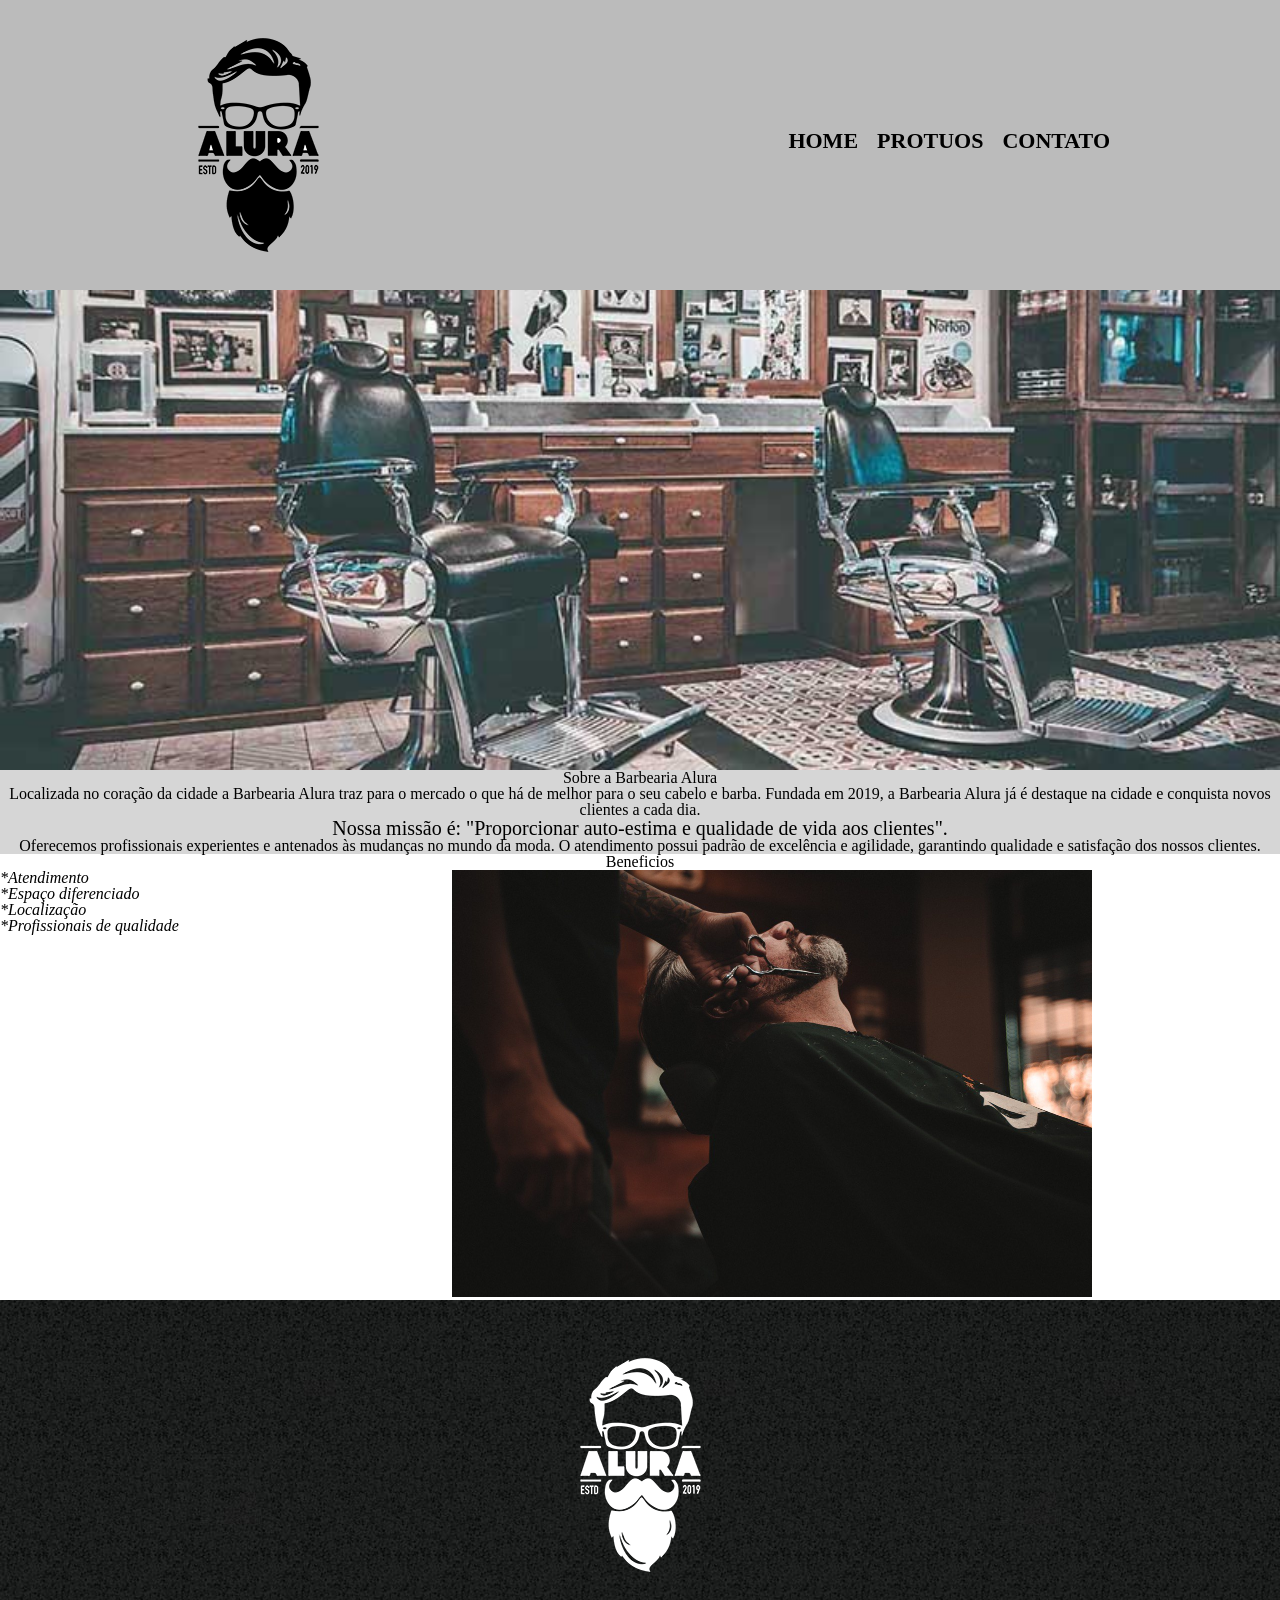
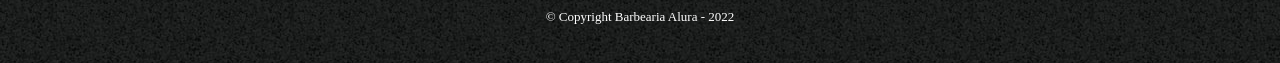
==== index.html @ bc146b8e "adding header" ====
<DOCTYPE html>
  <html lang="pt-br">
    <head>
      <meta charset="UTF-8" />
      <title>Barbearia Alura</title>
      <link rel="stylesheet" href="reset.css" />
      <link rel="stylesheet" href="style-home.css" />
    </head>

    <body>
      <header>
        <div class="caixa">
          <h1>
            <img alt="Logo da Barbearia Alura" src="logo.png" />
          </h1>
          <nav>
            <div class="menu">
              <ul>
                <li><a href="index.html">Home</a></li>
                <li><a href="produtos.html">Protuos</a></li>
                <li><a href="contato.html">Contato</a></li>
              </ul>
            </div>
          </nav>
        </div>
      </header>
      <img id="banner" src="banner.jpg" />
      <div class="principal">
        <h2 class="titulo-centralizado">Sobre a Barbearia Alura</h2>
        <p>
          Localizada no coração da cidade a
          <strong>Barbearia Alura</strong> traz para o mercado o que há de
          melhor para o seu cabelo e barba. Fundada em 2019, a Barbearia Alura
          já é destaque na cidade e conquista novos clientes a cada dia.
        </p>

        <p id="missao">
          <em
            >Nossa missão é:
            <strong
              >"Proporcionar auto-estima e qualidade de vida aos
              clientes"</strong
            >.</em
          >
        </p>

        <p>
          Oferecemos profissionais experientes e antenados às mudanças no mundo
          da moda. O atendimento possui padrão de excelência e agilidade,
          garantindo qualidade e satisfação dos nossos clientes.
        </p>
      </div>
      <div class="beneficios">
        <h3 class="titulo-centralizado">Beneficios</h3>
        <ul>
          <li class="itens">*Atendimento</li>
          <li class="itens">*Espaço diferenciado</li>
          <li class="itens">*Localização</li>
          <li class="itens">*Profissionais de qualidade</li>
        </ul>
        <img src="beneficios.jpg" class="imagembeneficios" />
      </div>
      <footer>
        <img src="logo-branco.png" alt="Logo da Barbearia Alura" />
        <p class="copyright">&copy; Copyright Barbearia Alura - 2022</p>
      </footer>
    </body>
  </html></DOCTYPE
>
---- style-home.css ----
header{
  background-color: #bbbbbb;
  padding: 20px 0;
}
.caixa{
  position: relative;
  width:940px;
  margin:0 auto;
}

 nav{
  position: absolute;
  top:110px;
  right:0;
}
nav li{
  display: inline;
  margin: 0 0 0 15px;
 }
nav a {
  text-transform: uppercase;
  color: #000000;
  font-weight: bold;
  font-size:22px;
  text-decoration: none;

 }
 header nav a:hover{
  color: #c78c19;
  text-decoration: underline;
 }
#banner{
  width: 100% ;
}
.principal{
  background-color: #cccccccc;

}
.titulo-principal{
  padding-left: 20px;
}
.titulo-centralizado{
  text-align: center

}
p {

  text-align: center
}
#missao{
  font-size: 20px;
}
.itens{
  font-style: italic;
}
.beneficios{
  background-color: #ffffff;
}
h2{
  text-align: center;
}

.beneficios ul{
  display:inline-block;
  vertical-align: top;
  width: 20%;
  margin-right: 15%;
}
img.imagembeneficios{
  width: 50vw;
}
footer{
  text-align: center;
  background:url(bg.jpg);
  padding: 40px 0;
 }
 .copyright{
  color:#ffffff;
  font-size: 13px;
  margin-top:20px;
 }
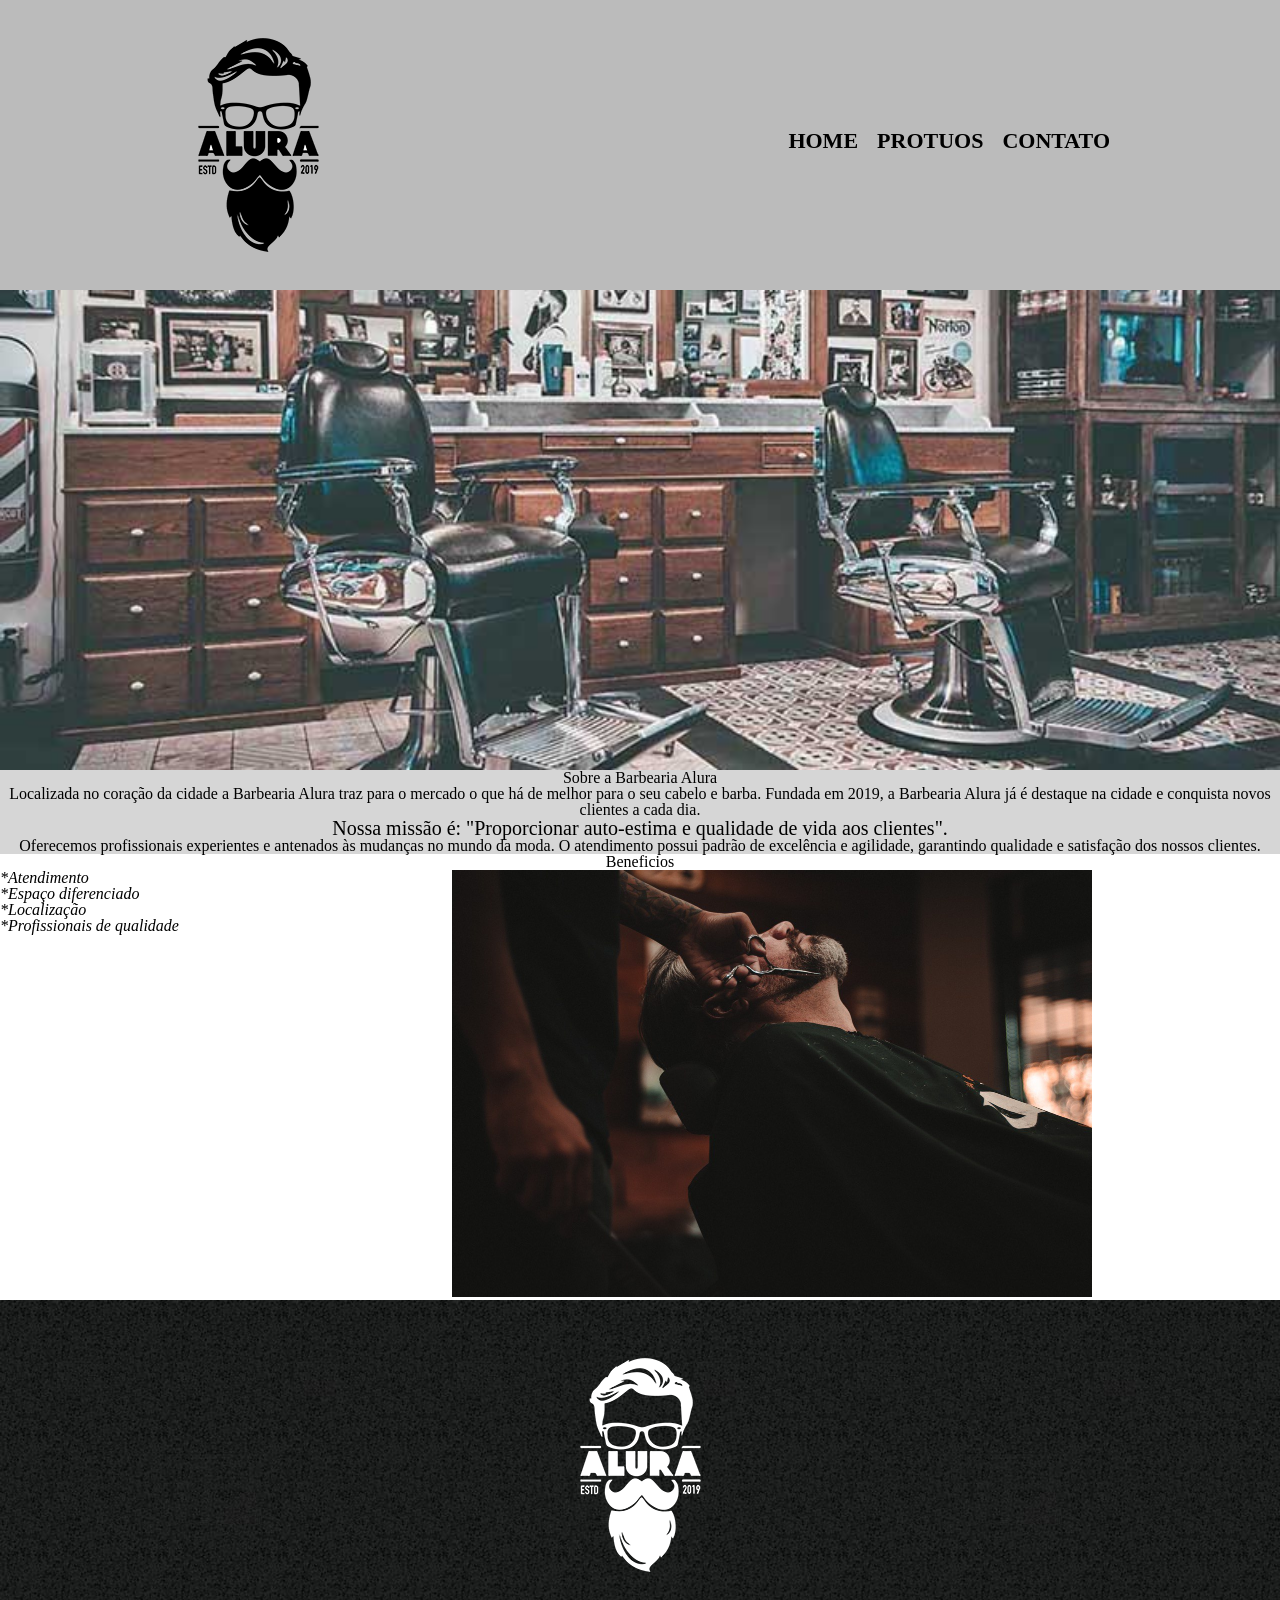
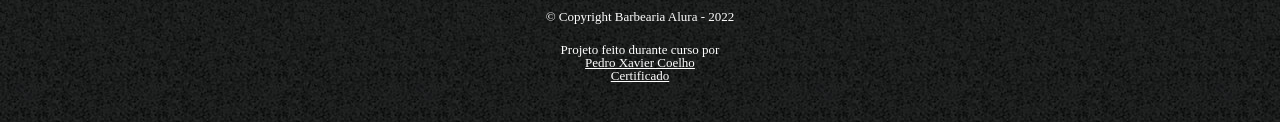
==== commit 9cabb4dc: "copyright" ====
--- a/index.html
+++ b/index.html
@@ -63,6 +63,17 @@
       <footer>
         <img src="logo-branco.png" alt="Logo da Barbearia Alura" />
         <p class="copyright">&copy; Copyright Barbearia Alura - 2022</p>
+        <p class="copyright">Projeto feito durante curso por</p>
+        <a class="copyright" href="https://github.com/pedroxc">
+          Pedro Xavier Coelho</a
+        >
+        <br />
+        <a
+          class="copyright"
+          href="https://cursos.alura.com.br/certificate/pedroxaviercoelho/html5-css3-formularios-tabelas"
+        >
+          Certificado</a
+        >
       </footer>
     </body>
   </html></DOCTYPE
--- a/style-home.css
+++ b/style-home.css
@@ -78,4 +78,8 @@
   color:#ffffff;
   font-size: 13px;
   margin-top:20px;
+ }
+ .copyright a {
+  display: inline;
+  color:#ffff;
  }
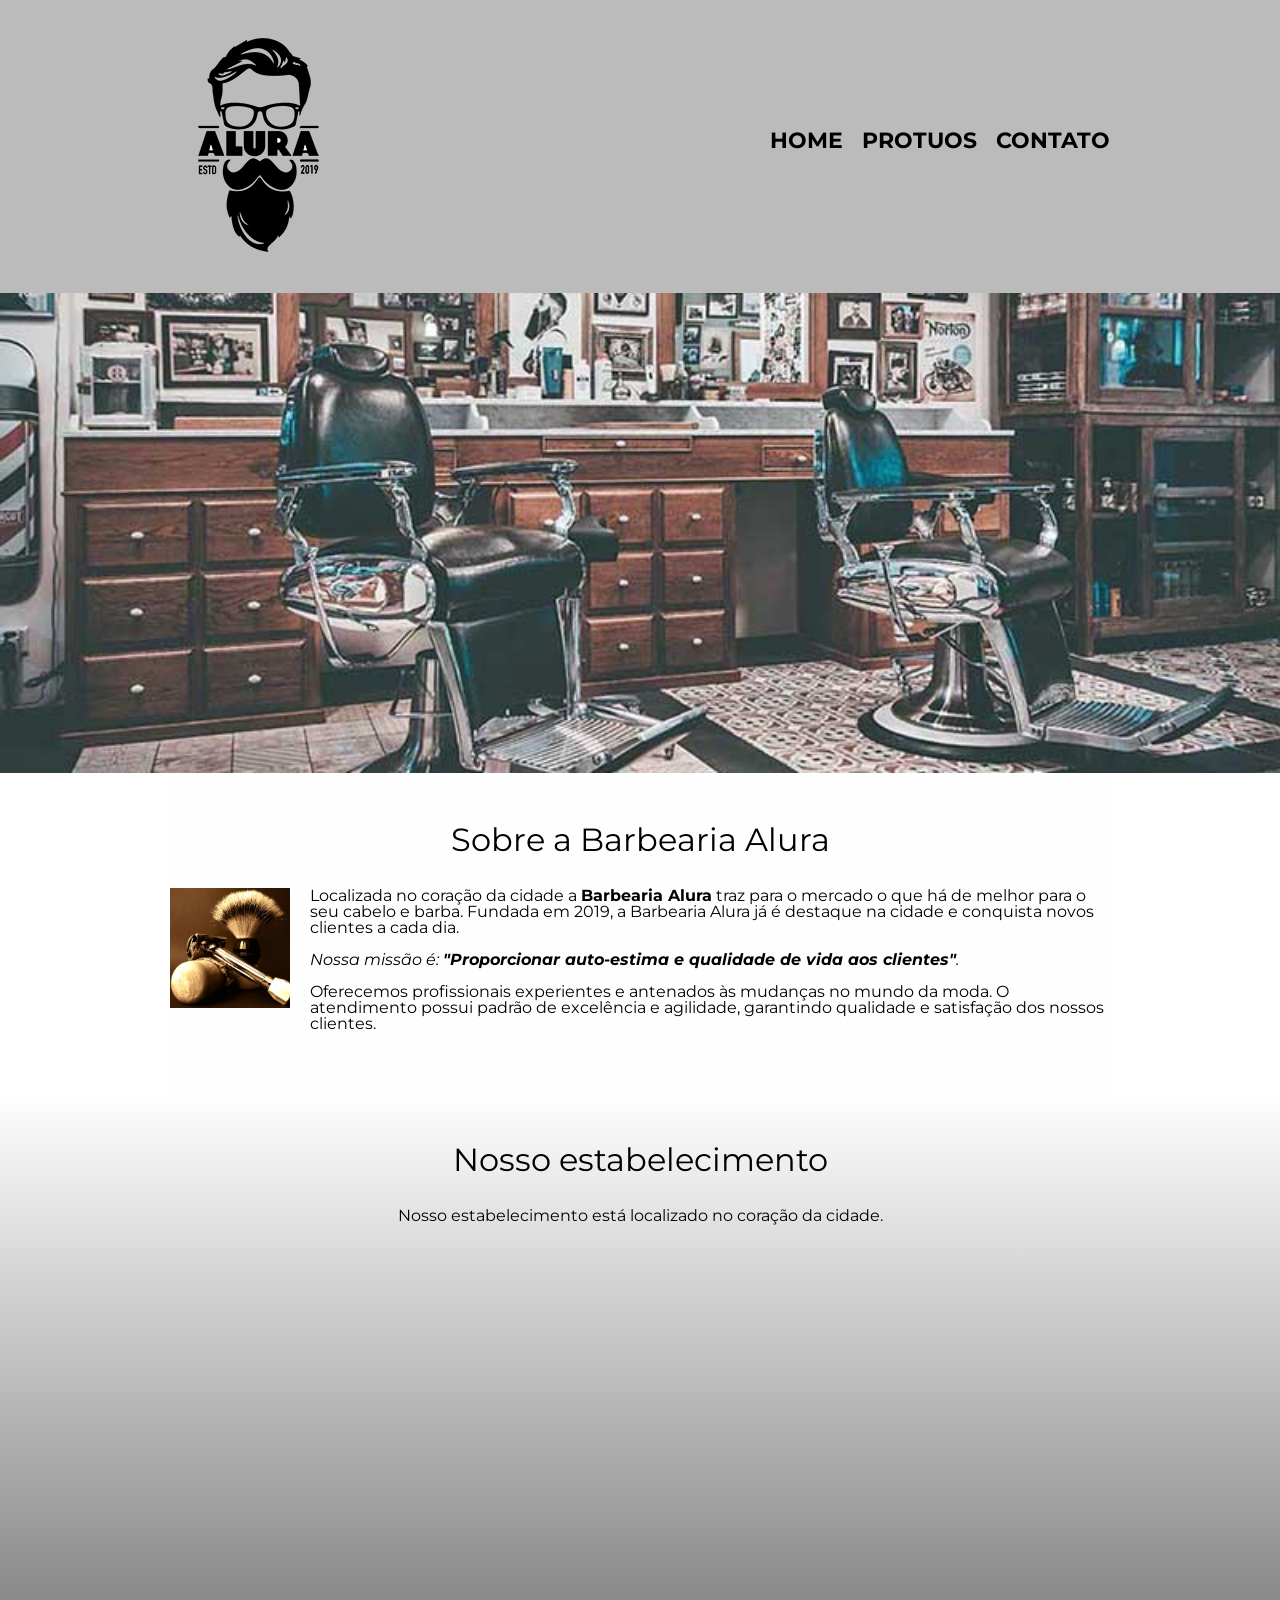
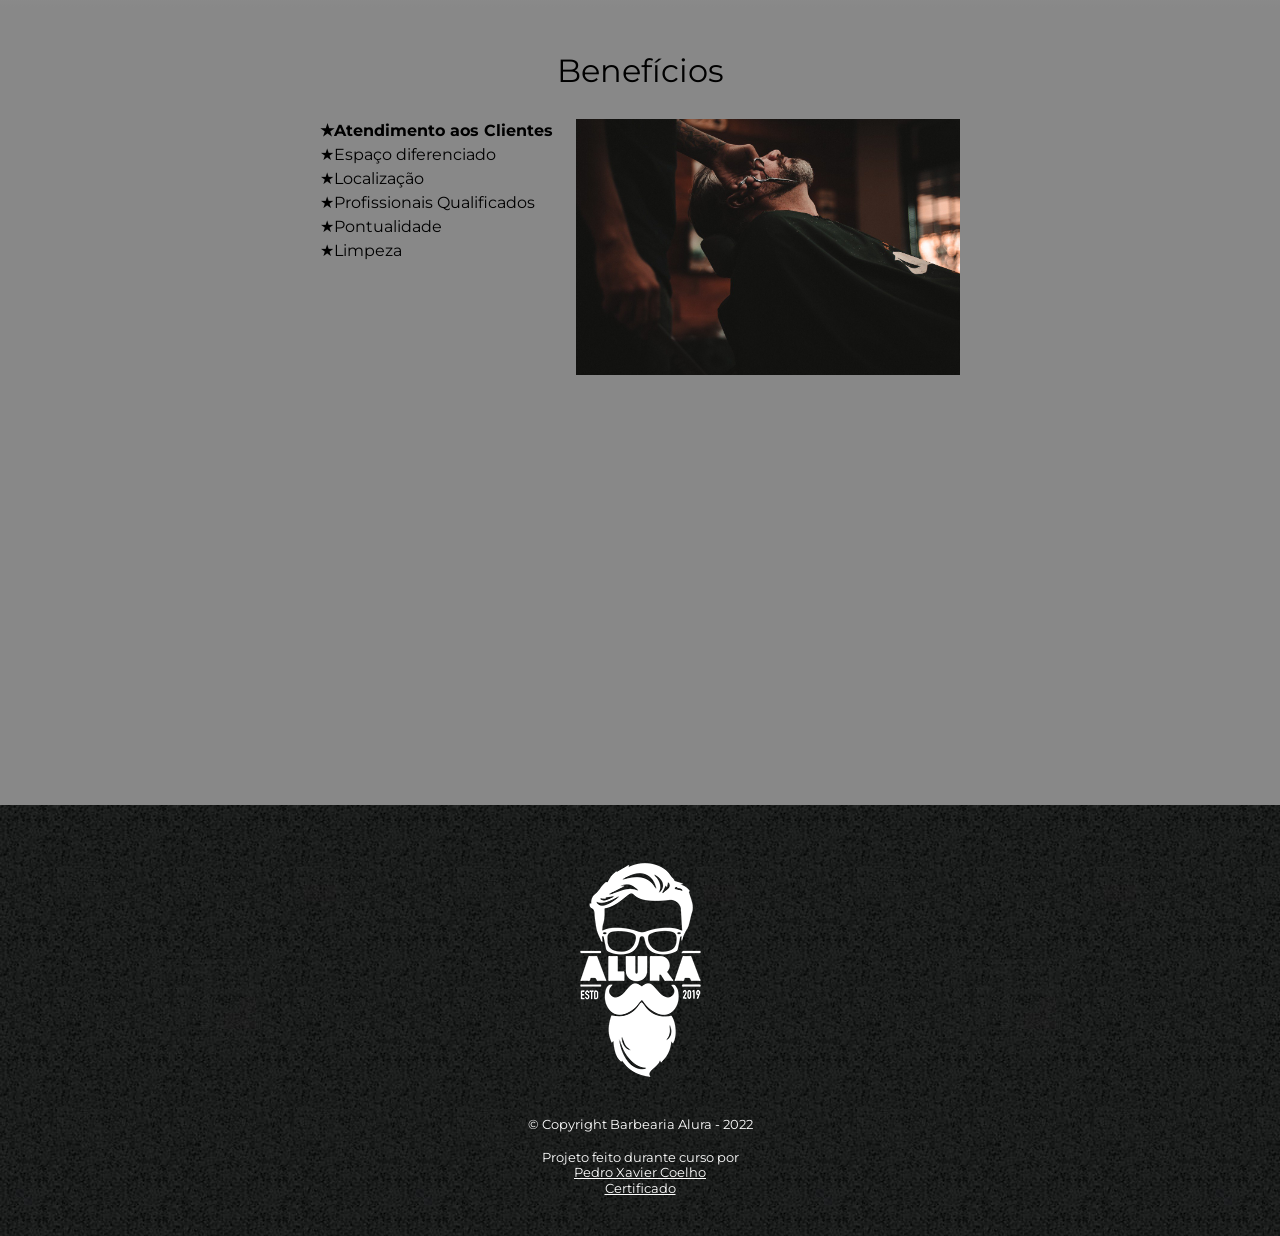
==== commit e2275200: "middle of 4 class" ====
--- a/index.html
+++ b/index.html
@@ -1,32 +1,43 @@
-<DOCTYPE html>
-  <html lang="pt-br">
-    <head>
-      <meta charset="UTF-8" />
-      <title>Barbearia Alura</title>
-      <link rel="stylesheet" href="reset.css" />
-      <link rel="stylesheet" href="style-home.css" />
-    </head>
+<!DOCTYPE html>
+<html lang="pt-br">
+  <head>
+    <meta charset="UTF-8" />
+    <title>Barbearia Alura</title>
+    <link rel="stylesheet" href="reset.css" />
+    <link rel="stylesheet" href="style.css" />
+    <link rel="preconnect" href="https://fonts.googleapis.com" />
+    <link rel="preconnect" href="https://fonts.gstatic.com" crossorigin />
+    <link
+      href="https://fonts.googleapis.com/css2?family=Montserrat&display=swap"
+      rel="stylesheet"
+    />
+  </head>
 
-    <body>
-      <header>
-        <div class="caixa">
-          <h1>
-            <img alt="Logo da Barbearia Alura" src="logo.png" />
-          </h1>
-          <nav>
-            <div class="menu">
-              <ul>
-                <li><a href="index.html">Home</a></li>
-                <li><a href="produtos.html">Protuos</a></li>
-                <li><a href="contato.html">Contato</a></li>
-              </ul>
-            </div>
-          </nav>
-        </div>
-      </header>
-      <img id="banner" src="banner.jpg" />
-      <div class="principal">
-        <h2 class="titulo-centralizado">Sobre a Barbearia Alura</h2>
+  <body>
+    <header>
+      <div class="caixa">
+        <h1>
+          <img src="logo.png" />
+        </h1>
+        <nav>
+          <ul>
+            <li><a href="index.html">Home</a></li>
+            <li><a href="produtos.html">Protuos</a></li>
+            <li><a href="contato.html">Contato</a></li>
+          </ul>
+        </nav>
+      </div>
+    </header>
+    <img class="banner" src="banner.jpg" />
+    <main>
+      <section class="principal">
+        <h2 class="titulo-principal">Sobre a Barbearia Alura</h2>
+        <img
+          class="utensilios"
+          src="utensilios.jpg"
+          alt="Utensilios de um barbeiro"
+        />
+
         <p>
           Localizada no coração da cidade a
           <strong>Barbearia Alura</strong> traz para o mercado o que há de
@@ -49,32 +60,63 @@
           da moda. O atendimento possui padrão de excelência e agilidade,
           garantindo qualidade e satisfação dos nossos clientes.
         </p>
-      </div>
-      <div class="beneficios">
-        <h3 class="titulo-centralizado">Beneficios</h3>
-        <ul>
-          <li class="itens">*Atendimento</li>
-          <li class="itens">*Espaço diferenciado</li>
-          <li class="itens">*Localização</li>
-          <li class="itens">*Profissionais de qualidade</li>
-        </ul>
-        <img src="beneficios.jpg" class="imagembeneficios" />
-      </div>
-      <footer>
-        <img src="logo-branco.png" alt="Logo da Barbearia Alura" />
-        <p class="copyright">&copy; Copyright Barbearia Alura - 2022</p>
-        <p class="copyright">Projeto feito durante curso por</p>
-        <a class="copyright" href="https://github.com/pedroxc">
-          Pedro Xavier Coelho</a
-        >
-        <br />
-        <a
-          class="copyright"
-          href="https://cursos.alura.com.br/certificate/pedroxaviercoelho/html5-css3-formularios-tabelas"
-        >
-          Certificado</a
-        >
-      </footer>
-    </body>
-  </html></DOCTYPE
->
+      </section>
+      <section class="mapa">
+        <h3 class="titulo-principal">Nosso estabelecimento</h3>
+        <p>Nosso estabelecimento está localizado no coração da cidade.</p>
+        <div class="mapa-conteudo">
+          <iframe
+            src="https://www.google.com/maps/embed?pb=!1m18!1m12!1m3!1d3657.1066935121075!2d-46.65390548564035!3d-23.564611267596092!2m3!1f0!2f0!3f0!3m2!1i1024!2i768!4f13.1!3m3!1m2!1s0x94ce59541c6c79c3%3A0x36b90a85f0f8cb33!2sGrupo%20Alura!5e0!3m2!1spt-BR!2sbr!4v1665773962323!5m2!1spt-BR!2sbr"
+            width="100%"
+            height="300"
+            style="border: 0"
+            allowfullscreen=""
+            loading="lazy"
+            referrerpolicy="no-referrer-when-downgrade"
+          ></iframe>
+        </div>
+      </section>
+
+      <section class="beneficios">
+        <h3 class="titulo-principal">Benefícios</h3>
+        <div class="conteudo-beneficios">
+          <ul class="lista-beneficios" style="display: inline-block">
+            <li class="itens">Atendimento aos Clientes</li>
+            <li class="itens">Espaço diferenciado</li>
+            <li class="itens">Localização</li>
+            <li class="itens">Profissionais Qualificados</li>
+            <li class="itens">Pontualidade</li>
+            <li class="itens">Limpeza</li>
+          </ul>
+          <img src="beneficios.jpg" class="imagem-beneficios" />
+        </div>
+        <div class="video">
+          <iframe
+            width="560"
+            height="315"
+            src="https://www.youtube.com/embed/wcVVXUV0YUY"
+            title="YouTube video player"
+            frameborder="0"
+            allow="accelerometer; autoplay; clipboard-write; encrypted-media; gyroscope; picture-in-picture"
+            allowfullscreen
+          ></iframe>
+        </div>
+      </section>
+    </main>
+    <footer>
+      <img src="logo-branco.png" />
+      <p class="copyright">&copy; Copyright Barbearia Alura - 2022</p>
+      <p class="copyright">Projeto feito durante curso por</p>
+      <a class="copyright" href="https://github.com/pedroxc">
+        Pedro Xavier Coelho</a
+      >
+      <br />
+      <a
+        class="copyright"
+        href="https://cursos.alura.com.br/certificate/pedroxaviercoelho/html5-css3-formularios-tabelas"
+      >
+        Certificado</a
+      >
+    </footer>
+  </body>
+</html>
--- a/style.css
+++ b/style.css
@@ -0,0 +1,220 @@
+body{
+  font-family: 'Montserrat', sans-serif;
+}
+header{
+  background-color: #bbbbbb;
+  padding: 20px 0;
+}
+.caixa{
+  position: relative;
+  width:940px;
+  margin:0 auto;
+}
+nav{
+  position: absolute;
+  top:110px;
+  right:0;
+}
+nav li{
+  display: inline;
+  margin: 0 0 0 15px;
+ }
+ nav a {
+  text-transform: uppercase;
+  color: #000000;
+  font-weight: bold;
+  font-size:22px;
+  text-decoration: none;
+
+ }
+ nav a:hover{
+  color: #c78c19;
+  text-decoration: underline;
+ }
+ .produtos{
+  width: 940px;
+  margin:0 auto;
+  padding: 50px 0;
+ }
+ .produtos li{
+  display: inline-block;
+  text-align: center;
+  width: 30%;
+  vertical-align: top;
+  margin: 0 1.5%;
+  padding: 30px 20px;
+  box-sizing: border-box;
+  border: 2px solid #000000;
+  border-radius: 10px;
+ }
+ .produtos li:hover{
+  border-color:#c78c19;
+ }
+ .produtos li:active{
+  border-color:#088c19;
+ }
+ .produtos li:hover h2{
+  font-size: 23px;
+}
+ .produtos h2{
+  font-size: 30px;
+  font-weight: bold;
+ }
+ .produto-descricao{
+  font-size: 18px;
+ }
+ .produto-preco{
+  font-size: 22px;
+  font-weight: bold;
+  margin-top: 10px
+ }
+ 
+ footer{
+  text-align: center;
+  background:url(bg.jpg);
+  padding: 40px 0;
+ }
+ .copyright{
+  color:#ffffff;
+  font-size: 13px;
+  margin-top:20px;
+ }
+ .copyright{
+  color:#ffffff;
+  font-size: 13px;
+  margin-top:20px;
+ }
+ .copyright a {
+  display: inline;
+  color:#ffff;
+ }
+
+ main{
+  
+ }
+
+ form{
+  margin:40px 0;
+ }
+
+ form label,form legend{
+  display: block;
+  font-size: 20px;
+  margin-bottom: 10px;
+ }
+ .input-padrao{
+  display: block;
+  margin-bottom: 20px; 
+  padding: 10px 25px;
+  width: 50%;
+
+ }
+ .checkbox{
+  margin:20px 0;
+ }
+.enviar{
+  width: 40%;
+  padding: 15px 0;
+  background-color: orange;
+  color:white;
+  font-size:18px ;
+  font-weight: bold;
+  border:none;
+  border-radius: 8px;
+  transition:1s all;
+  cursor:pointer;
+}
+.enviar:hover{
+  background-color: greenyellow;
+  transform:scale(1.2);
+}
+table{
+  margin: 20px 0 40px;
+}
+thead{
+  background-color: #555555;
+  color:white;
+  font-weight: bold;
+}
+th,td{
+ border:1px solid black; 
+ padding: 8px 15px;
+}
+.banner{
+  width: 100%;
+}
+.titulo-principal{
+  text-align: center;
+  font-size: 2em;
+  margin:0 0 1em;
+  clear:left;
+
+}
+.principal{
+  padding:3em 0;
+  background-color: #fefefe;
+  width:940px;
+  margin:0 auto;
+}
+.principal p {
+  margin: 0 0 1em;
+}
+.principal strong{
+  font-weight: bold;
+}
+.principal em{
+  font-style: italic;
+}
+.conteudo-beneficios{
+  width: 640px;
+  margin: 0 auto;
+  display: flex;
+
+}
+.mapa{
+  padding: 3rem 0;
+ background:linear-gradient(#fefefe,#888888);
+}
+.mapa-conteudo{
+  width:940px;
+  margin:0 auto;
+  
+}
+.mapa p{
+  margin:0 0 2em;
+  text-align: center;
+  
+}
+
+.beneficios{
+  padding: 3em 0;
+  background-color: #888888;
+  
+}
+.lista-beneficios{
+  width: 40%;  
+}
+.itens{
+  line-height: 1.5;
+}
+.itens:before{
+  content: '★';
+}
+.itens:first-child{
+  font-weight: bold;
+}
+
+.imagem-beneficios{
+  width: 60%;
+}
+.utensilios{
+  width: 120px;
+  float: left;
+  margin: 0 20px 20px 0;
+}
+
+.video{
+  width: 560px;
+  margin:2em auto;
+}
+ 
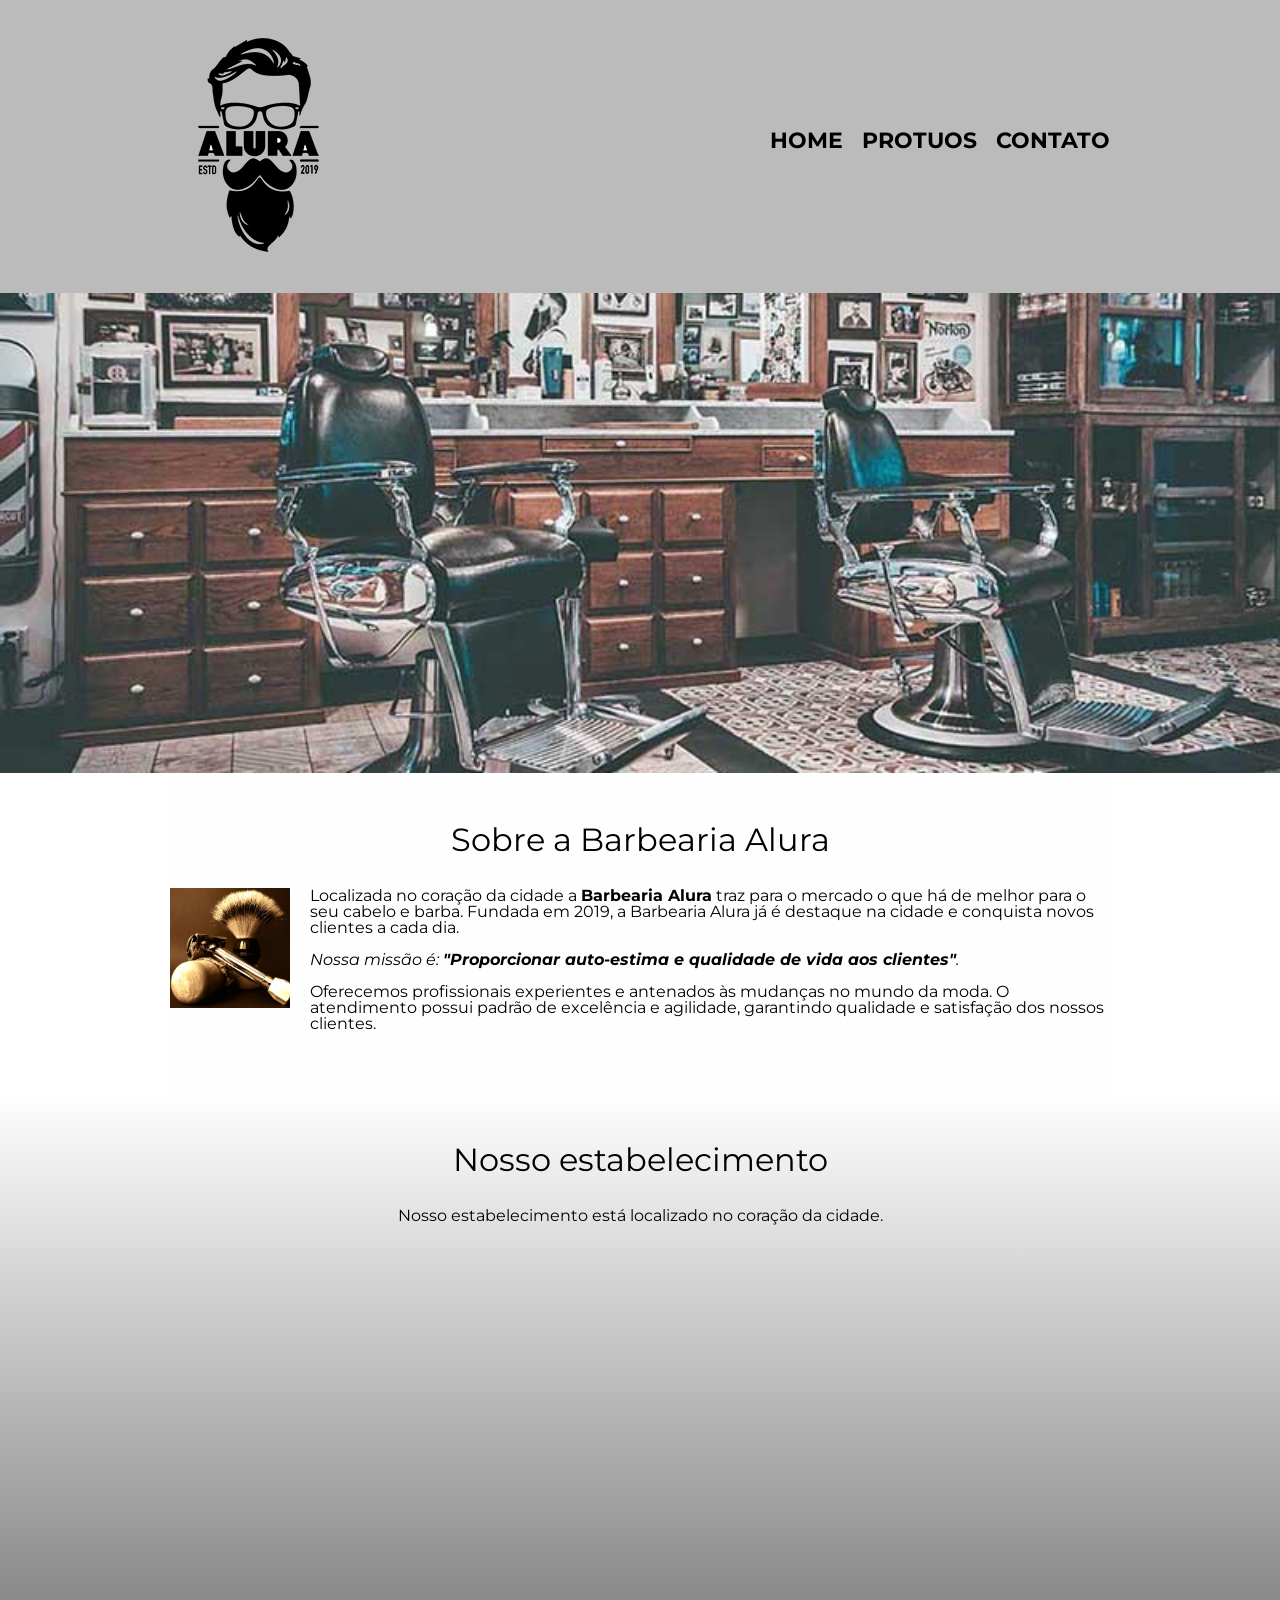
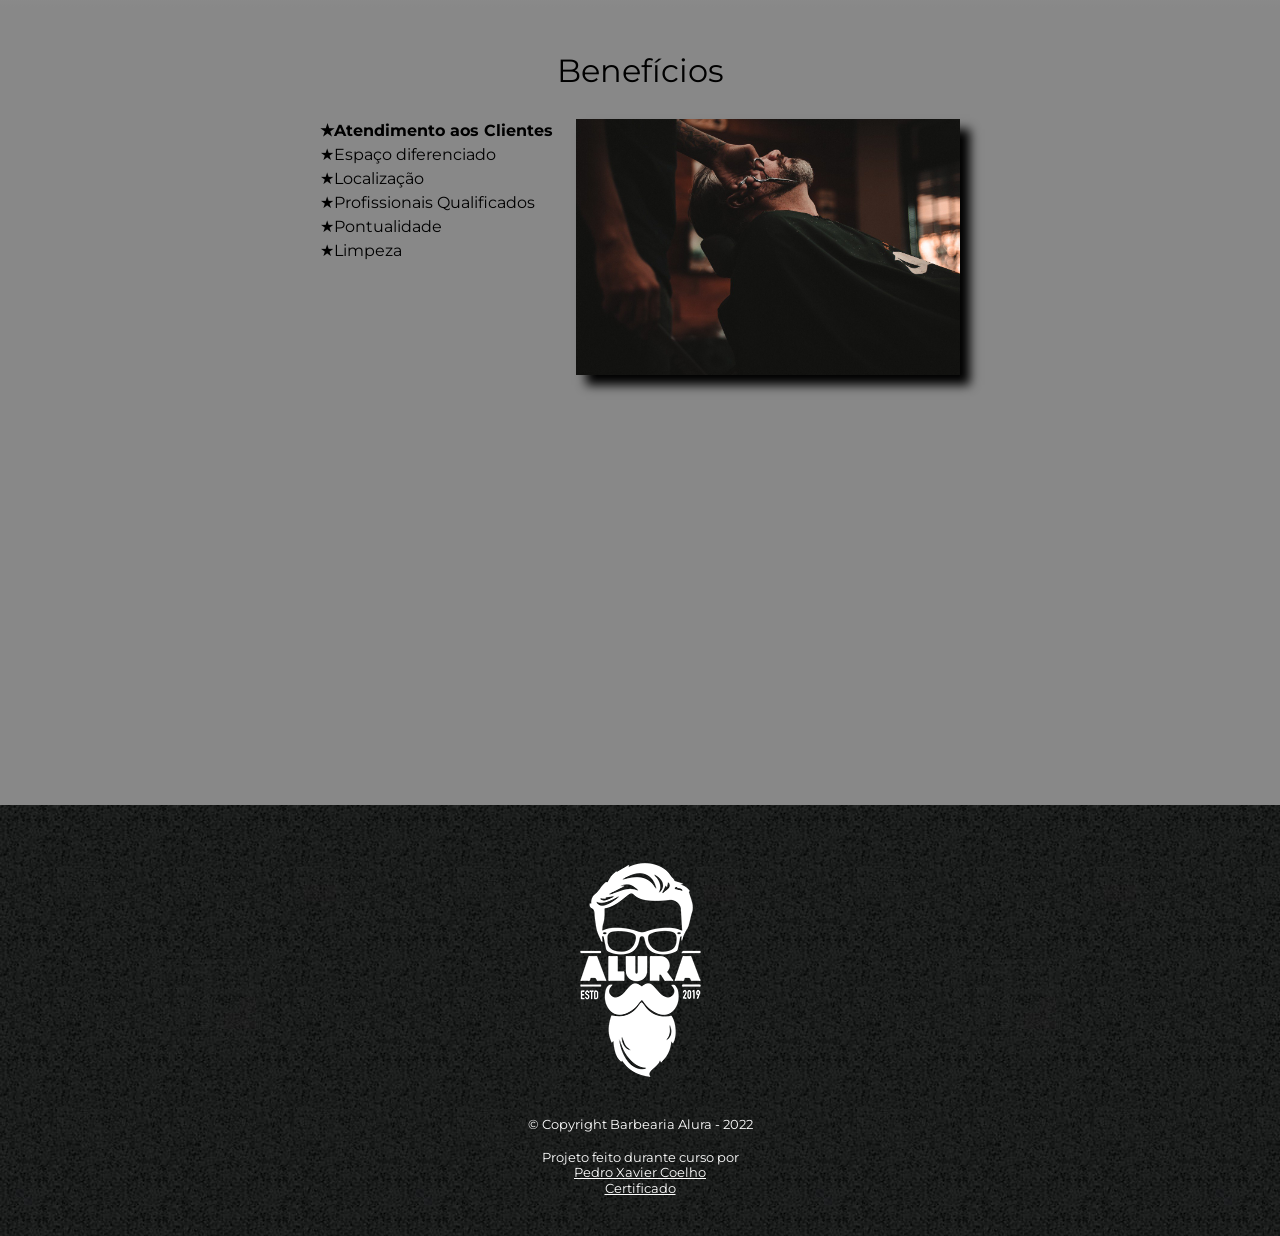
==== commit 503dfbc6: "finishing course" ====
--- a/index.html
+++ b/index.html
@@ -2,6 +2,7 @@
 <html lang="pt-br">
   <head>
     <meta charset="UTF-8" />
+    <meta name="viewport" content="width=device-width" />
     <title>Barbearia Alura</title>
     <link rel="stylesheet" href="reset.css" />
     <link rel="stylesheet" href="style.css" />
@@ -92,7 +93,7 @@
         </div>
         <div class="video">
           <iframe
-            width="560"
+            width="100%"
             height="315"
             src="https://www.youtube.com/embed/wcVVXUV0YUY"
             title="YouTube video player"
--- a/style.css
+++ b/style.css
@@ -206,6 +206,12 @@
 
 .imagem-beneficios{
   width: 60%;
+  opacity: 1;
+  transition: 400ms;
+  box-shadow: 10px 10px 10px #000000;
+}
+.imagem-beneficios:hover{
+  opacity: 0.3;
 }
 .utensilios{
   width: 120px;
@@ -217,4 +223,19 @@
   width: 560px;
   margin:2em auto;
 }
- 
+@media screen and (max-width:480px) {
+  .caixa,.principal,.conteudo-beneficios,.mapa-conteudo,.video{
+    width: auto;
+  }
+  h1{
+    text-align: center;
+  }
+  nav{
+    position: static;
+  }
+  .lista-beneficios,.imagem-beneficios{
+    width: 100%;
+  }
+
+  
+}
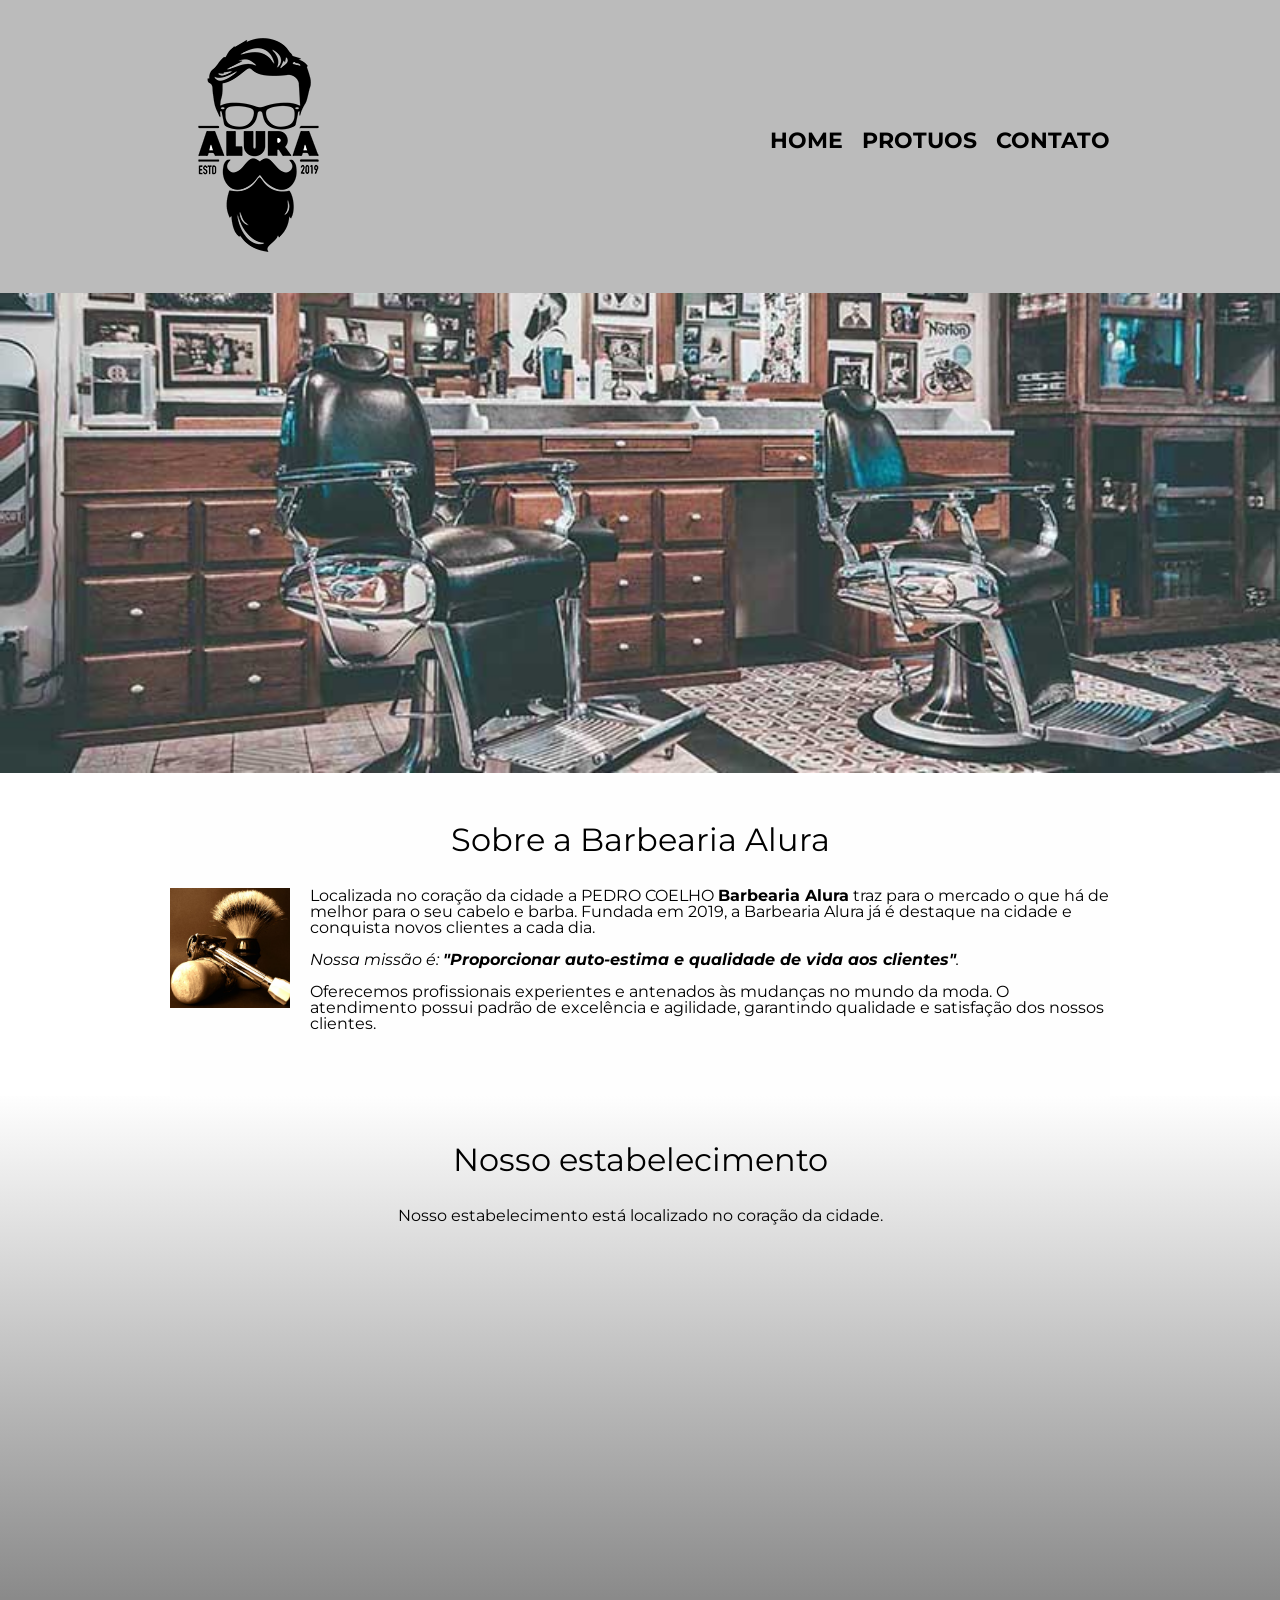
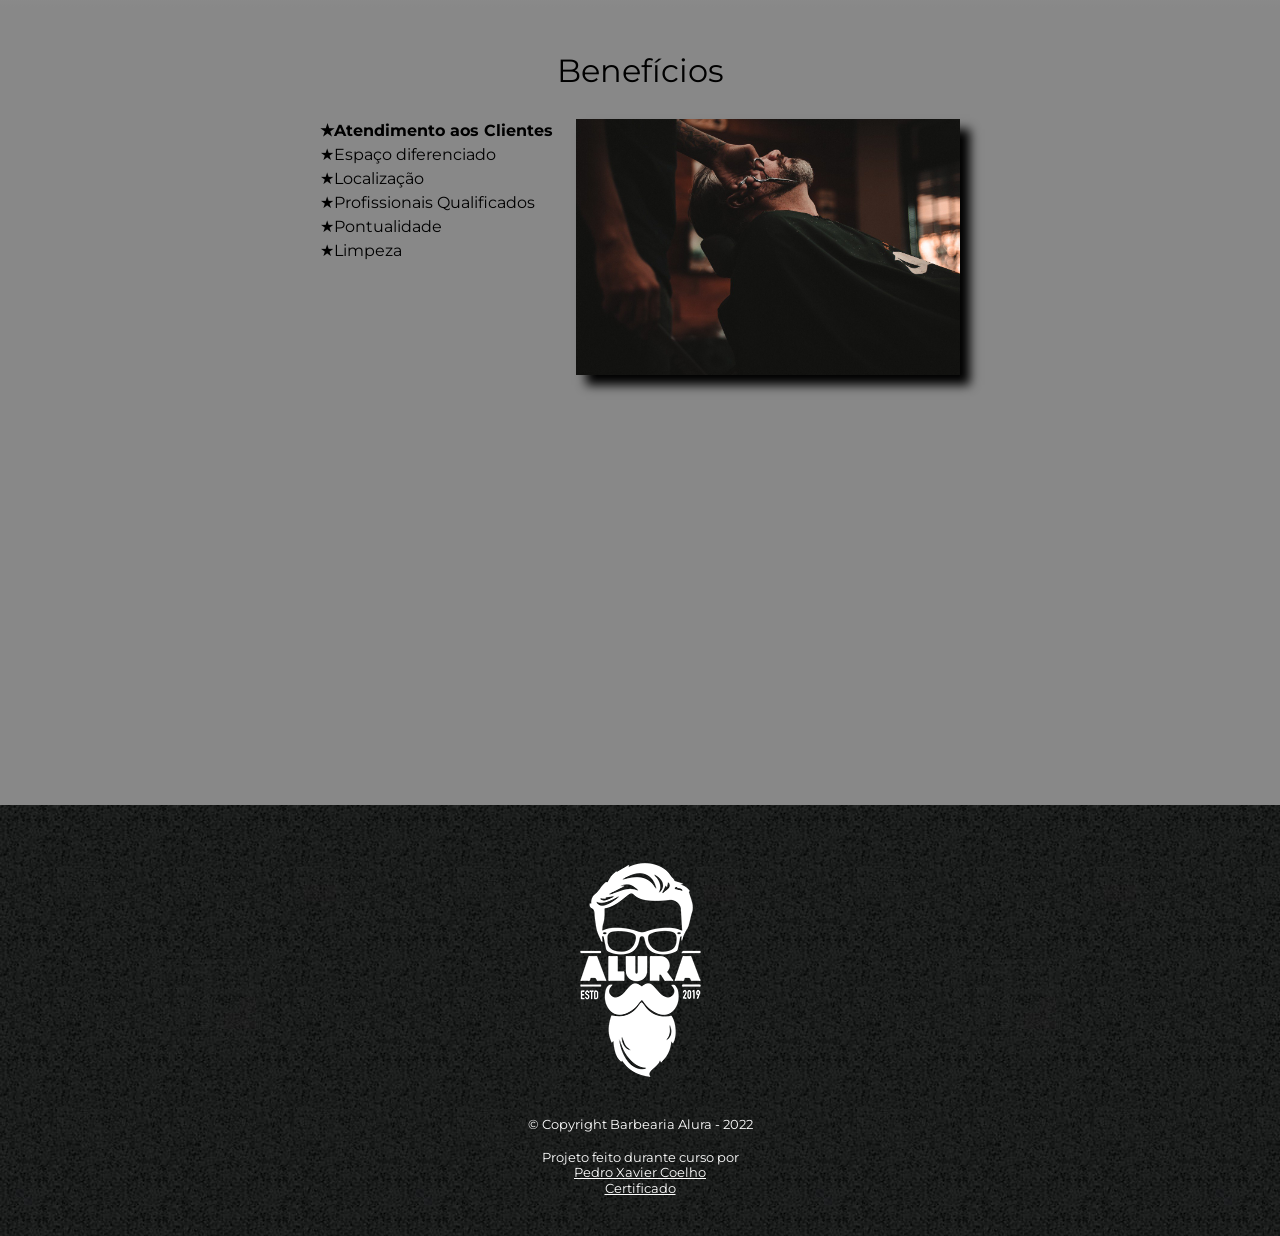
==== commit 5421a506: "Update index.html" ====
--- a/index.html
+++ b/index.html
@@ -41,6 +41,7 @@
 
         <p>
           Localizada no coração da cidade a
+          PEDRO COELHO
           <strong>Barbearia Alura</strong> traz para o mercado o que há de
           melhor para o seu cabelo e barba. Fundada em 2019, a Barbearia Alura
           já é destaque na cidade e conquista novos clientes a cada dia.
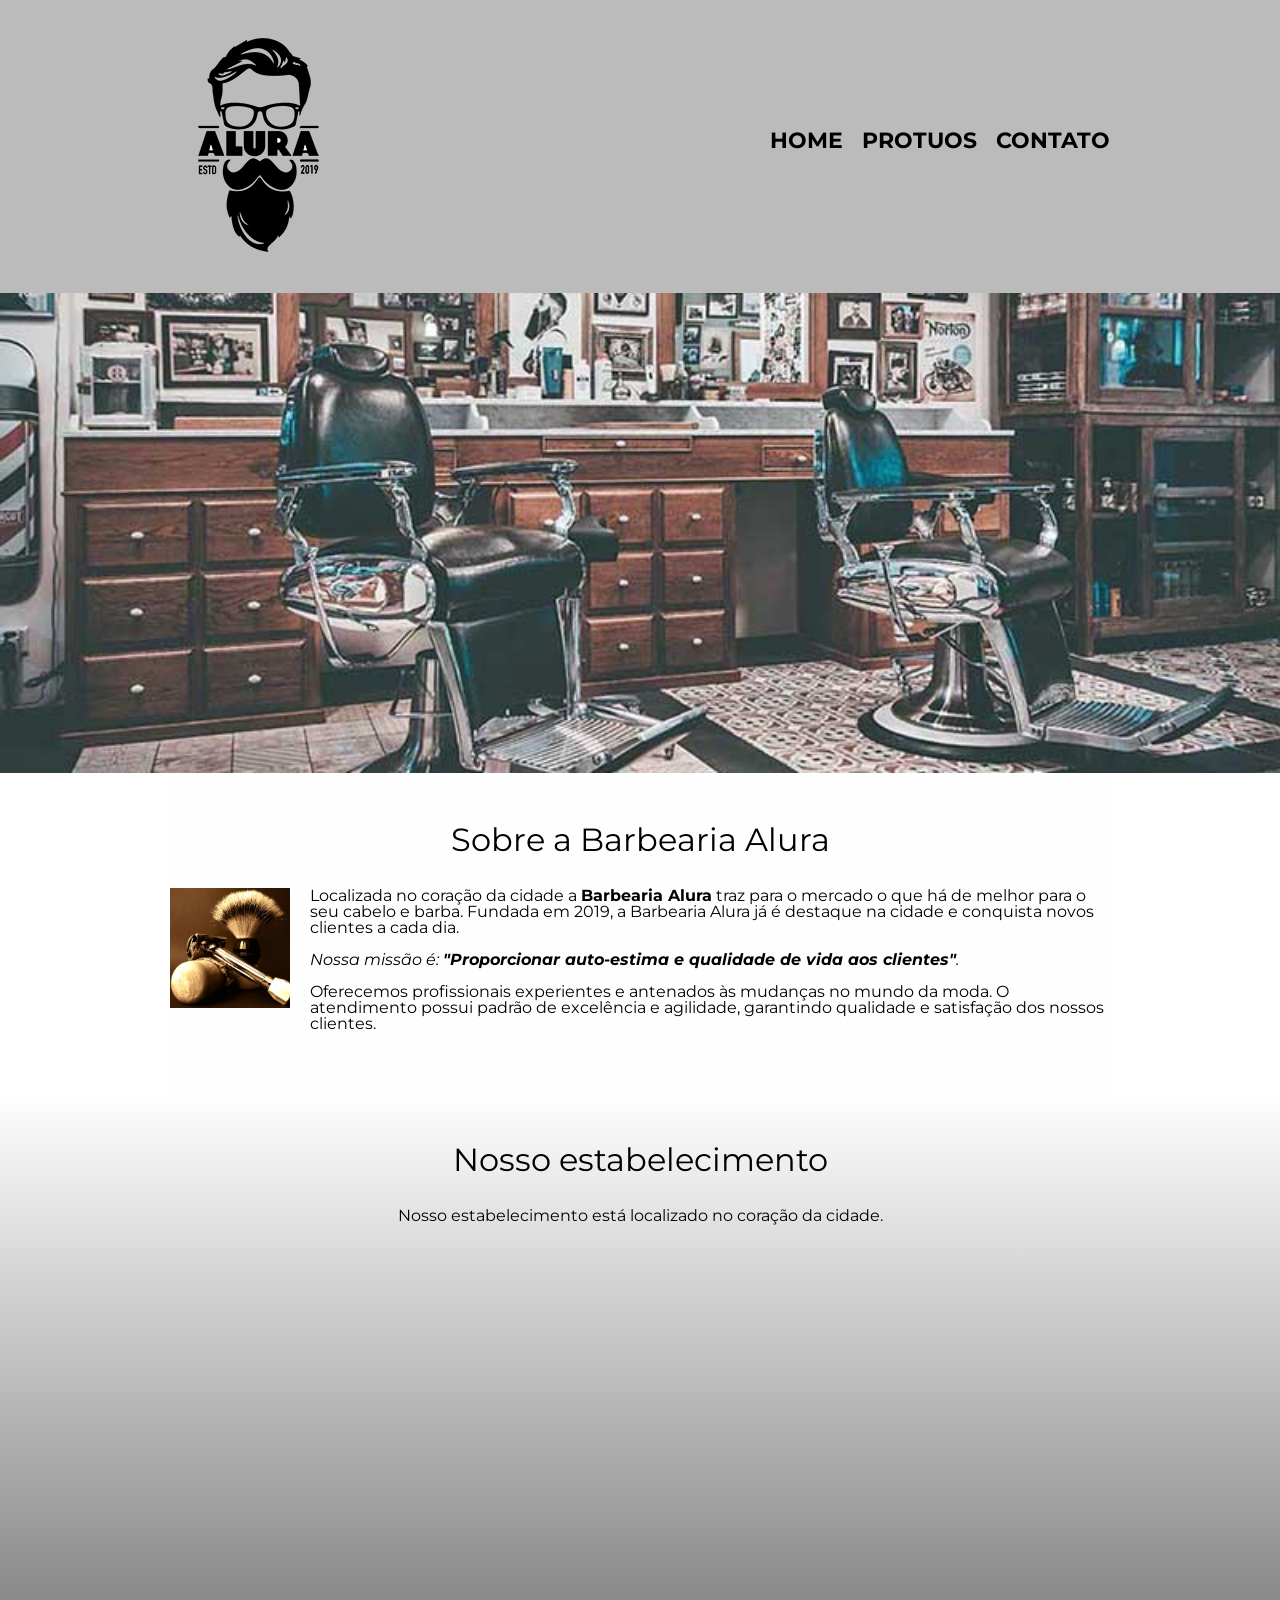
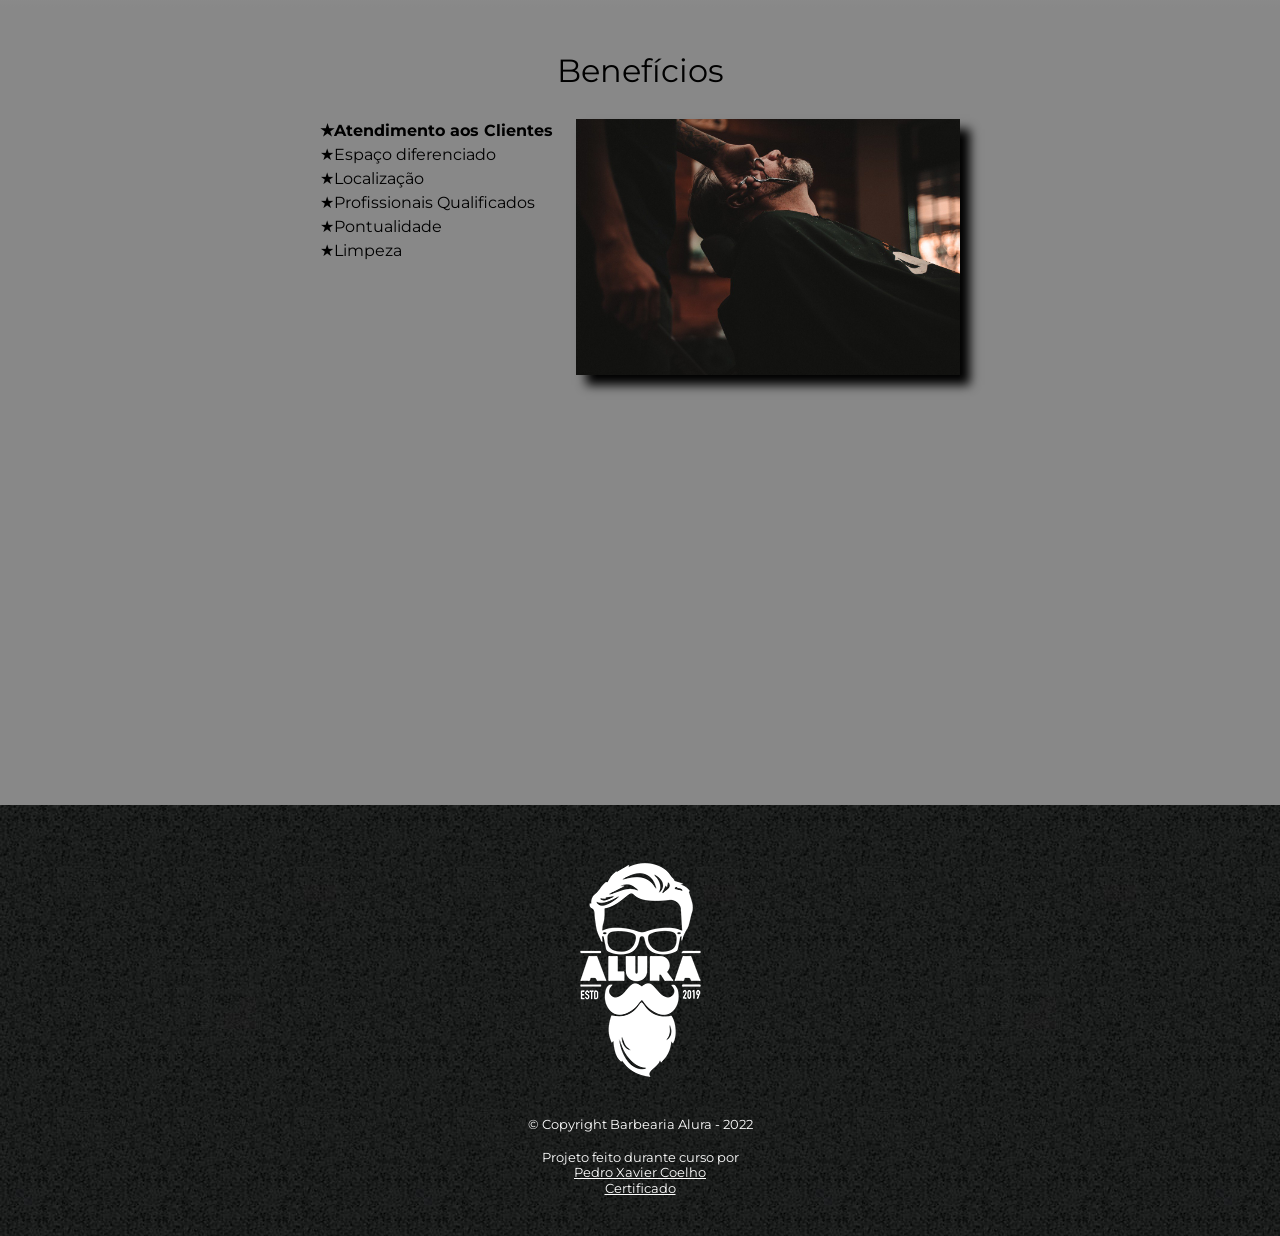
==== commit 78018539: "Update index.html" ====
--- a/index.html
+++ b/index.html
@@ -41,7 +41,6 @@
 
         <p>
           Localizada no coração da cidade a
-          PEDRO COELHO
           <strong>Barbearia Alura</strong> traz para o mercado o que há de
           melhor para o seu cabelo e barba. Fundada em 2019, a Barbearia Alura
           já é destaque na cidade e conquista novos clientes a cada dia.
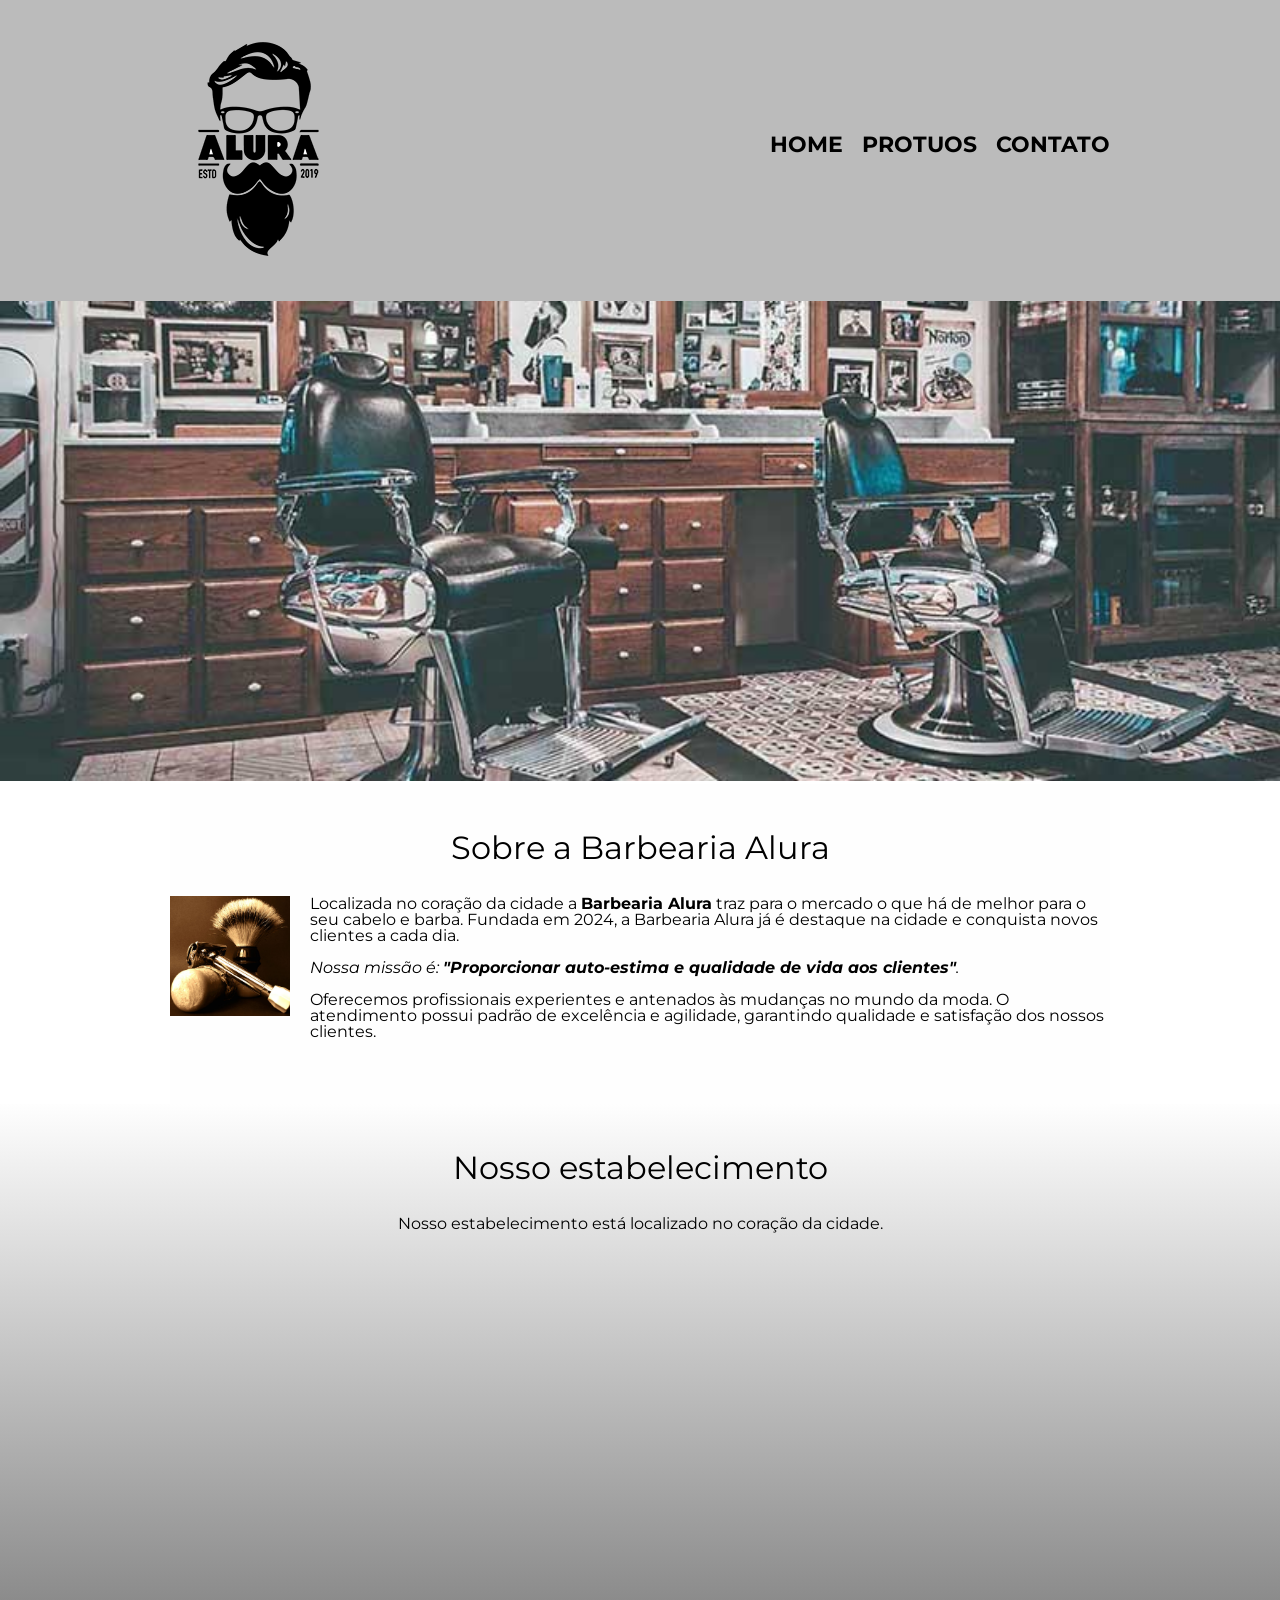
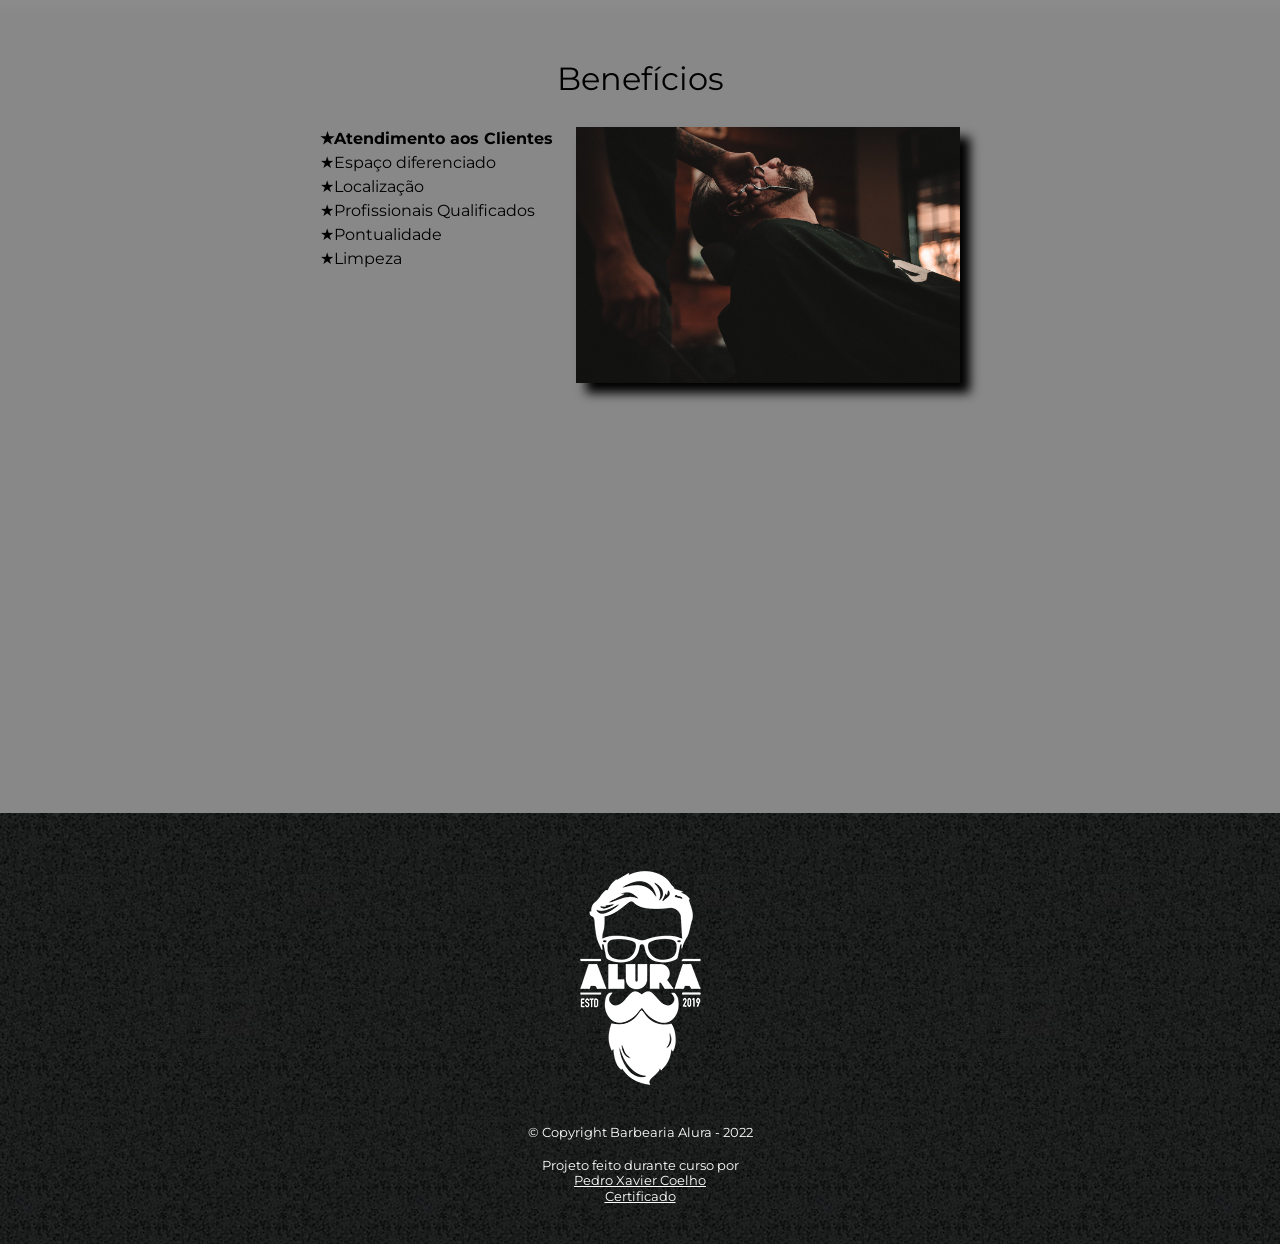
==== commit c68265bc: "change date" ====
--- a/index.html
+++ b/index.html
@@ -42,7 +42,7 @@
         <p>
           Localizada no coração da cidade a
           <strong>Barbearia Alura</strong> traz para o mercado o que há de
-          melhor para o seu cabelo e barba. Fundada em 2019, a Barbearia Alura
+          melhor para o seu cabelo e barba. Fundada em 2024, a Barbearia Alura
           já é destaque na cidade e conquista novos clientes a cada dia.
         </p>
 
--- a/style.css
+++ b/style.css
@@ -3,7 +3,7 @@
 }
 header{
   background-color: #bbbbbb;
-  padding: 20px 0;
+  padding: 24px 0;
 }
 .caixa{
   position: relative;
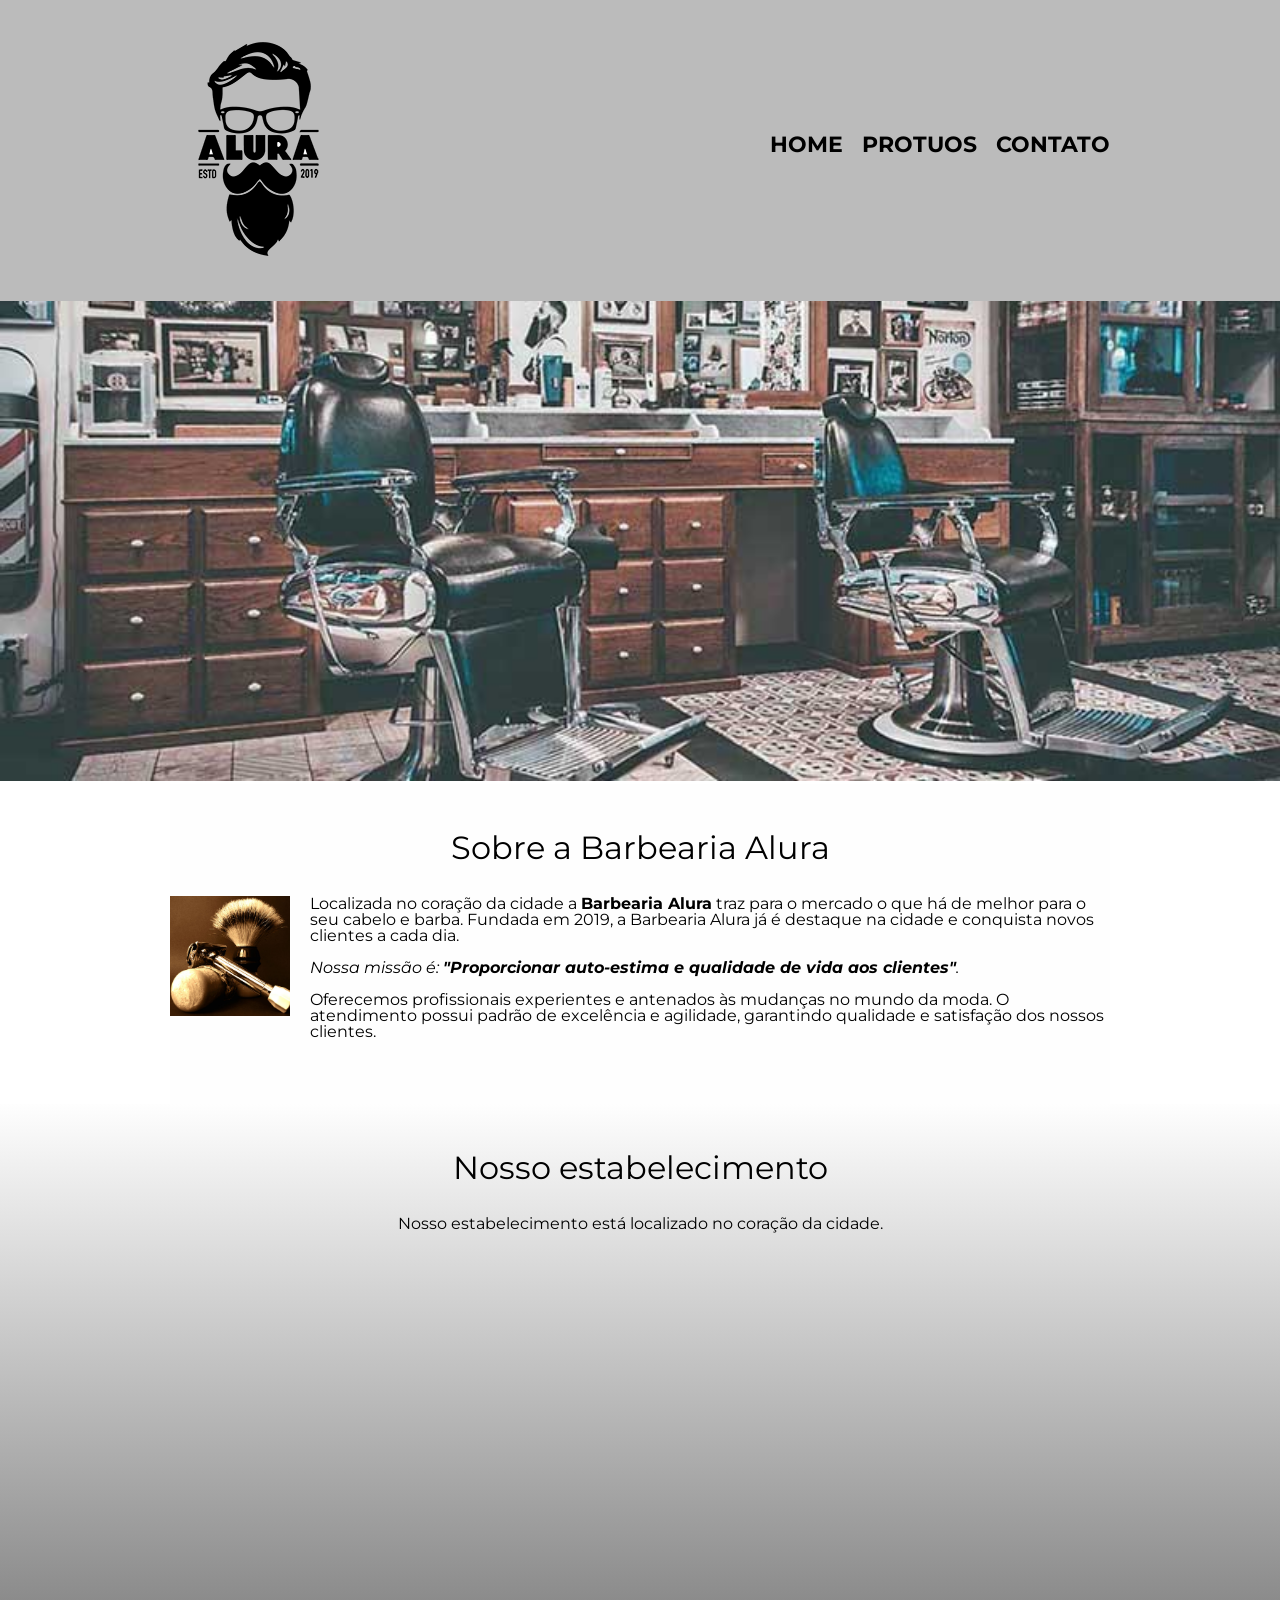
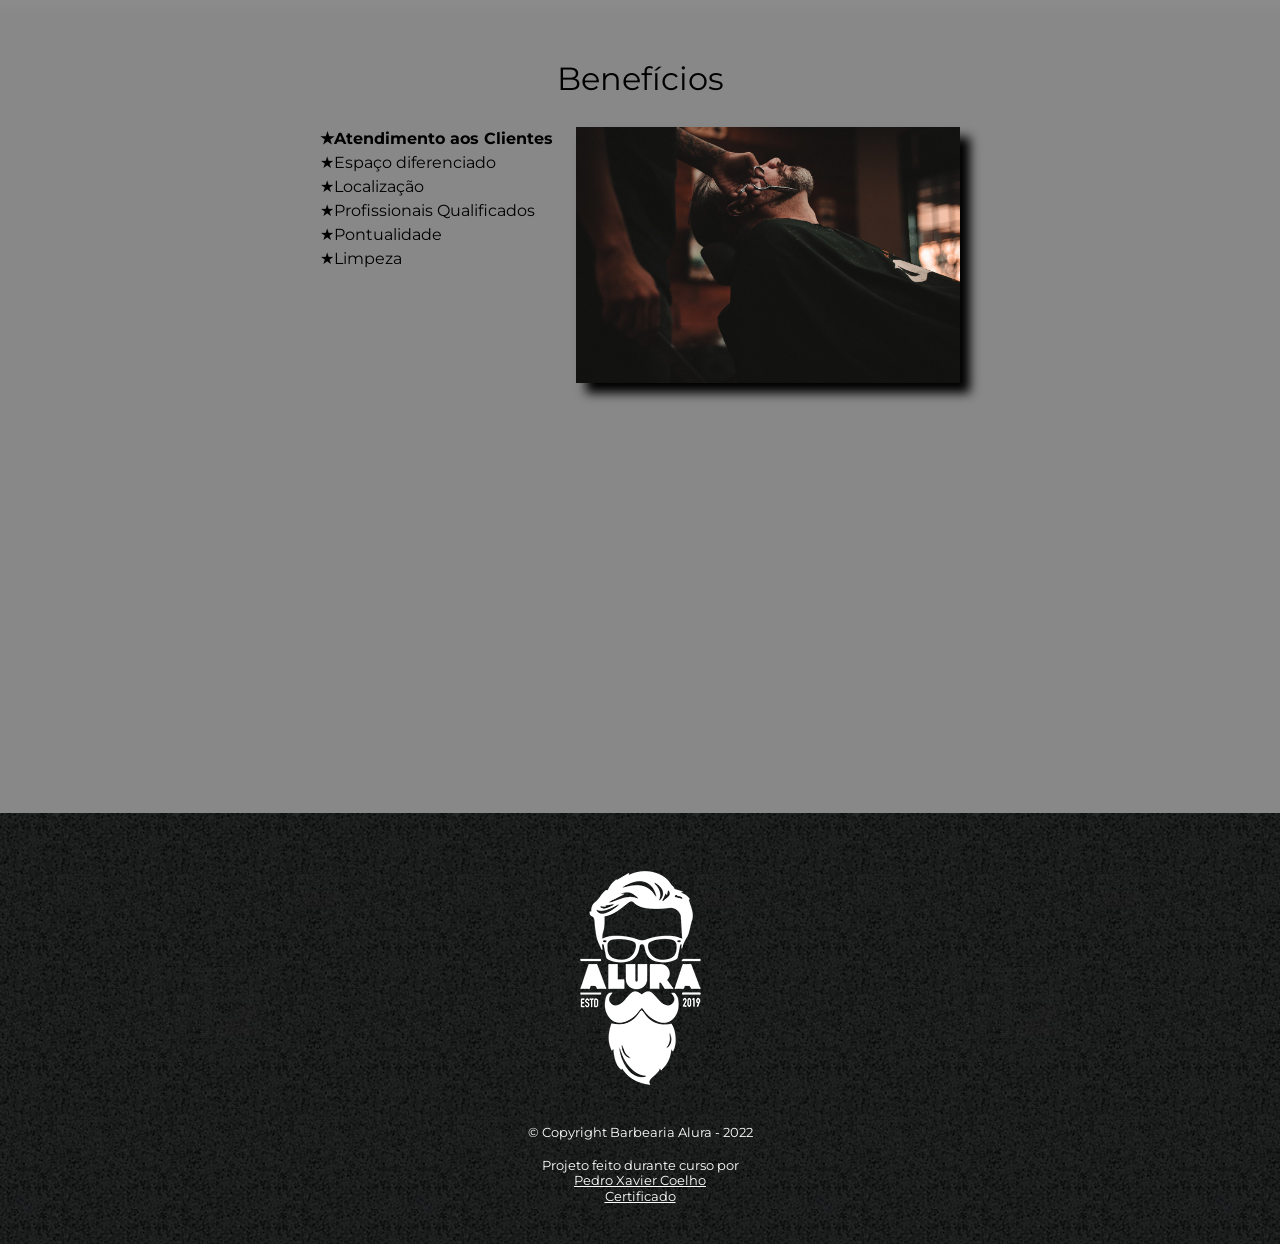
==== commit ad4993fe: "Revert "change date" This reverts commit c68265bcd8becfb82fe7f2033b8a6742b6dd2535." ====
--- a/index.html
+++ b/index.html
@@ -42,7 +42,7 @@
         <p>
           Localizada no coração da cidade a
           <strong>Barbearia Alura</strong> traz para o mercado o que há de
-          melhor para o seu cabelo e barba. Fundada em 2024, a Barbearia Alura
+          melhor para o seu cabelo e barba. Fundada em 2019, a Barbearia Alura
           já é destaque na cidade e conquista novos clientes a cada dia.
         </p>
 
